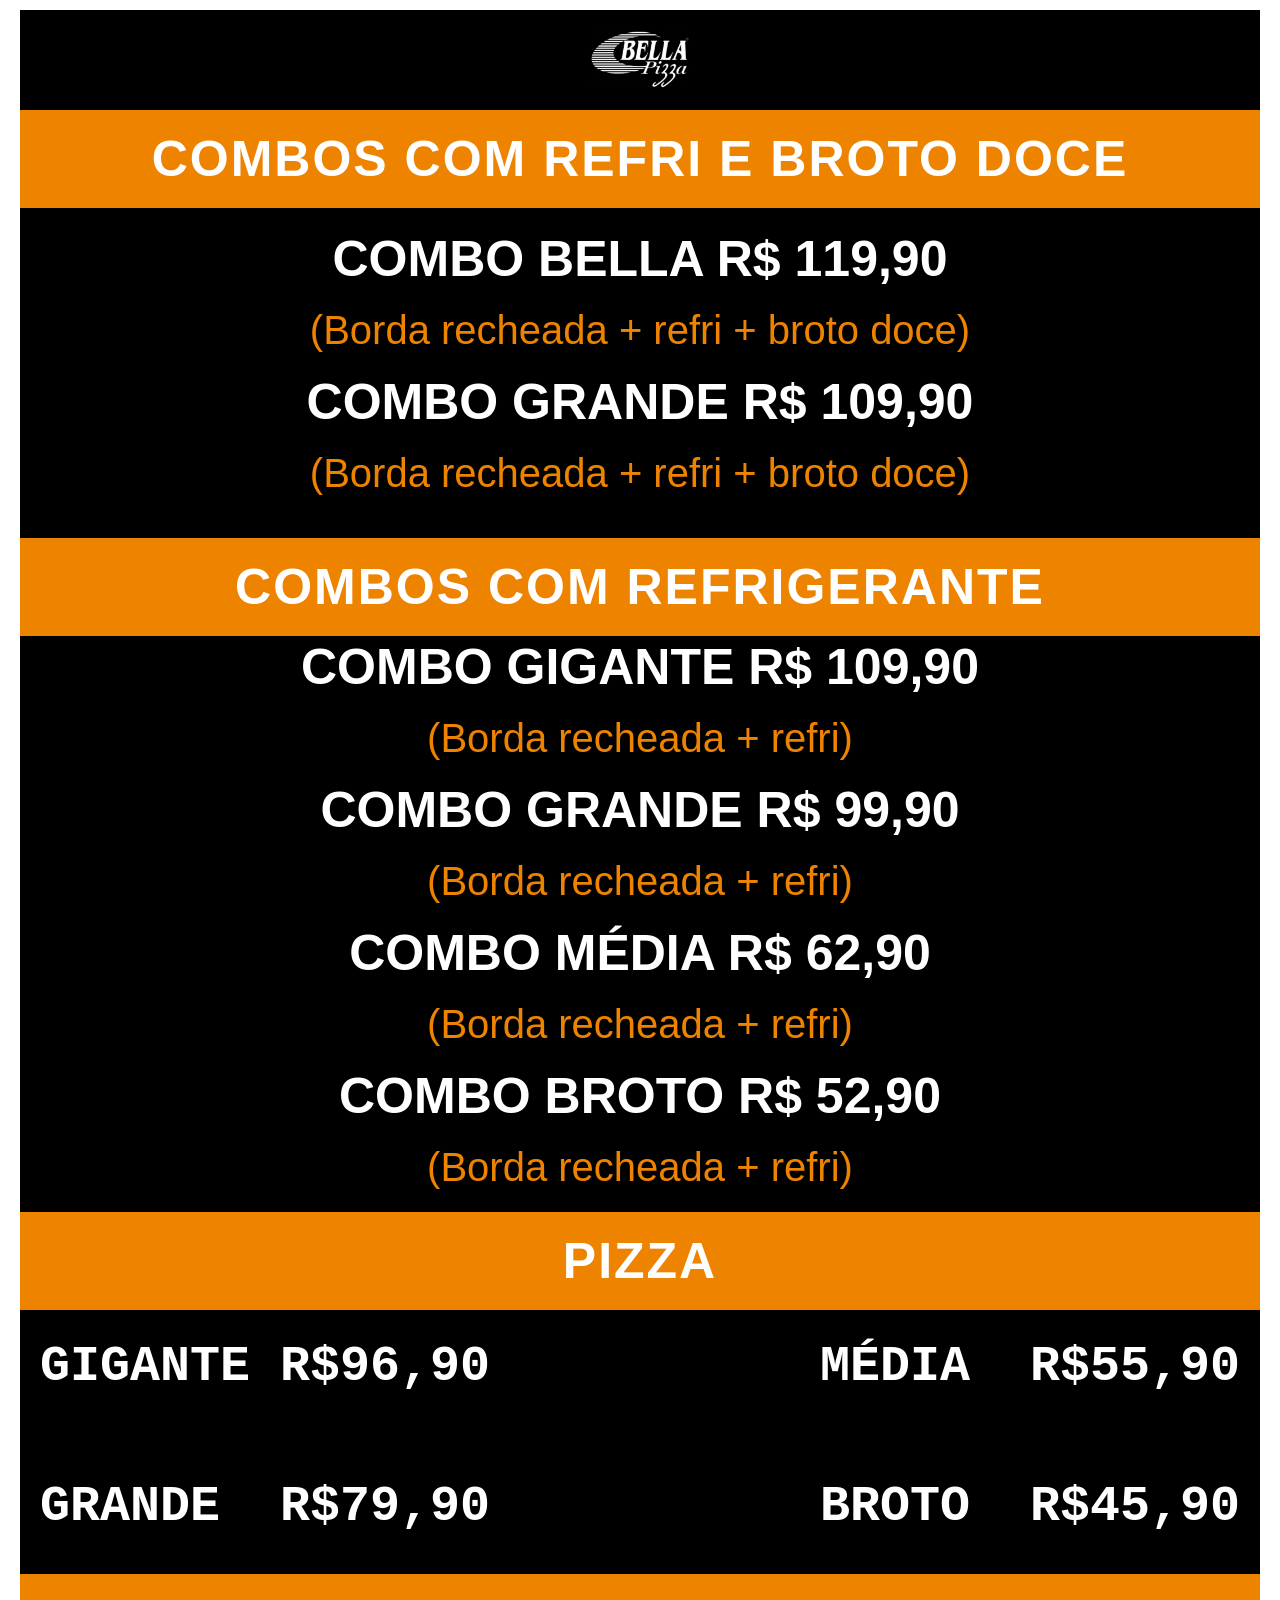
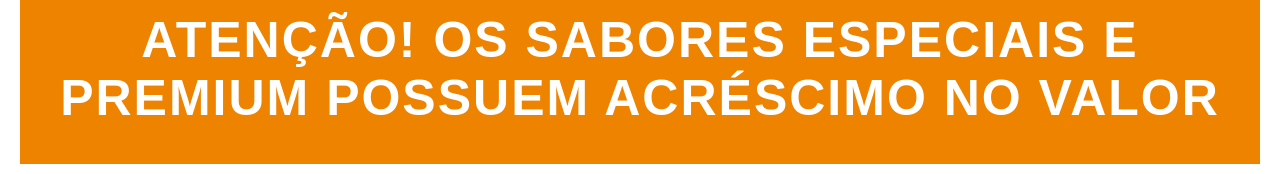
==== index.html @ ff63dc7d "Add files via upload" ====
<!DOCTYPE html>
<html lang="br-pt">
<head>
    <meta charset="UTF-8">
    <meta name="viewport" content="width=device-width, initial-scale=1.0">
    <title>Cardápio Bella Pizza</title>
    <link rel="stylesheet" href="style.css">
</head>

<body>
    <div class="container">
        <div class="logo"><img id="logo_bella" src="Logo.png" alt=""></div>        <div class="titulo_combos_refri_broto"><h1>COMBOS COM REFRI E BROTO DOCE</h1></div>
        <div class="conteudo_refri_broto">
            <h1 class="texto_esquerda">COMBO BELLA R$ 119,90</h1>
            <p>(Borda recheada + refri + broto doce)</p>
            <h1 class="texto_direita">COMBO GRANDE R$ 109,90</h1>
            <p>(Borda recheada + refri + broto doce)</p>
        </div>
        <div class="titulo_refri_broto">
            <h1>COMBOS COM REFRIGERANTE</h1>
        </div>
        <div class="conteudo_combos_refri">
            <h1>COMBO GIGANTE R$ 109,90</h1>
            <p>(Borda recheada + refri)</p>
            <h1>COMBO GRANDE R$ 99,90</h1>
            <p>(Borda recheada + refri)</p>
            <h1>COMBO MÉDIA R$ 62,90</h1>
            <p>(Borda recheada + refri)</p>
            <h1>COMBO BROTO R$ 52,90</h1>
            <p>(Borda recheada + refri)</p>
    </div>
        <div class="titullo_pizza"><h1>PIZZA</h1></div>
        <div class="conteudo_pizza">
            <pre><h1>GIGANTE R$96,90</h1>
            <h1>GRANDE  R$79,90</h1></pre>
            <pre><h1>MÉDIA  R$55,90</h1>
                <h1>BROTO  R$45,90</h1></pre>
        </div>
        <div class="observação"><h1 id="observação_texto">ATENÇÃO! Os sabores especiais e premium possuem acréscimo no valor </h1>
        </div>
    </div>

</body>
</h
---- style.css ----
@media print {
    body {
        background: none;
        -webkit-print-color-adjust: exact; /* Mantém o fundo preto e o laranja */
    }
    .container {
        margin: 0;
        border: none; /* Opcional: remove a borda preta externa se não quiser que ela apareça no papel */
    }
    @page {
        margin: 0;
        size: auto;
    }
}
div.conteudo_combos_refri, .conteudo_refri_broto, .logo, .conteudo_pizza{
    background-color: black;
    color: white;
    font-size: 25px;
    font-family: Arial, Helvetica, sans-serif;
}
div.titullo_pizza, .titulo_refri_broto, .titulo_combos_refri_broto, .observação{
background-color: rgb(238, 131, 0);
color: white;
font-size: 25px;
font-family: Arial, Helvetica, sans-serif;
letter-spacing: 2px; 
text-transform: uppercase;  
}
.conteudo_bebidas{
    flex-grow: 1;
    display: flex;
    flex-direction: row;
    align-items: start;
    justify-content:space-between;
    height: 100px;
    padding: 20px;


}
.conteudo_pizza{
    flex-grow: 1;
    display: flex;
    flex-direction: row;
    align-items: start;
    justify-content:space-between;
    height: 100px;
    padding: 20px;


}
.titullo_pizza{
    display: flex;
    flex-direction: column;
    align-items: center;
    justify-content: center;
    height: 100px;
    width: 100%; 
    border-bottom: 2px solid black; /* Mantém apenas a linha de baixo para separar do resto */
    box-sizing: border-box;
}
.conteudo_combos_refri{
    display: flex;
    flex-direction: column;
    align-items: center;
    justify-content: center;
    height: auto;
    width: 100%; 
    border-bottom: 2px solid black; /* Mantém apenas a linha de baixo para separar do resto */
    box-sizing: border-box;
    padding: px;
}
.titulo_refri_broto{
    display: flex;
    flex-direction: column;
    align-items: center;
    justify-content: center;
    height: 100px;
    width: 100%; 
    border-bottom: 2px solid black; /* Mantém apenas a linha de baixo para separar do resto */
    box-sizing: border-box;
}    
.conteudo_refri_broto{

    padding: 20px;
    display: flex;
    flex-direction: column;
    justify-content:space-between;
    align-items: center;
    height: auto;  
    width: 100%; 
    border-bottom: 2px solid black; /* Mantém apenas a linha de baixo para separar do resto */
    box-sizing: border-box;
}
.descrição_massas{}
p{
    text-transform: ;
    color:rgb(238, 131, 0) ;
    font-size: 40px;
    margin: 20px;
    font-family: Arial, Helvetica, sans-serif;
    text-align: center;
    /* ADICIONE ESTAS LINHAS: */
    max-width: 800px;  /* Limita a largura para o texto ser obrigado a quebrar */
    margin: 20px auto; /* O 'auto' centraliza o bloco do parágrafo na tela */
}
.texto_esquerda{
    padding: 0;
    margin: 0;
}
.texto_direita{
    padding: 0;
    margin: 0;
}
.titulo_combos_refri_broto{
    display: flex;
    flex-direction: column;
    align-items: center;
    justify-content: center;
    height: 100px;
    width: 100%; 
    border-bottom: 2px solid black; /* Mantém apenas a linha de baixo para separar do resto */
    box-sizing: border-box;
}
.logo {
    display: flex;
    flex-direction: column;
    align-items: center;
    justify-content: center;
    height: 100px;
    width: 100%; 
    border-bottom: 2px solid black; /* Mantém apenas a linha de baixo para separar do resto */
    box-sizing: border-box;
}

    
    body{
        margin: 0;
        display: flex;
        flex-direction: column;
        align-items: center;
        justify-content: center;
        min-height: 100vh;

    }
    .container{
        
        display: flex;
        flex-direction: column;
        box-sizing: border-box;

        height: 1754px;
        width: 1240px;
        margin: 10px;

    }
    h1{
        text-align: center;
        margin: 0;
    }
    pre{
        line-height: 1.4;
        margin: 0;
        padding: 0;

    }
    .pre_pizza{
        display: flex;
        margin: 0;
        padding: 0;
        
    }
    .observação{
        display: flex;
        flex-direction: column;
        align-items: center;
        justify-content: center;
        height: 190px;
    }
    #observação_texto{
        text-align: center;
    }
#logo_bella{
    width: 100px;
    height: px;
}
#bebida_pre{
    letter-spacing: 3px; /* Aumenta o espaço entre as letras */
        font-size: 19px;
        display: flex;
        flex-direction: column;
        font-family: Arial, Helvetica, sans-serif;

    
}
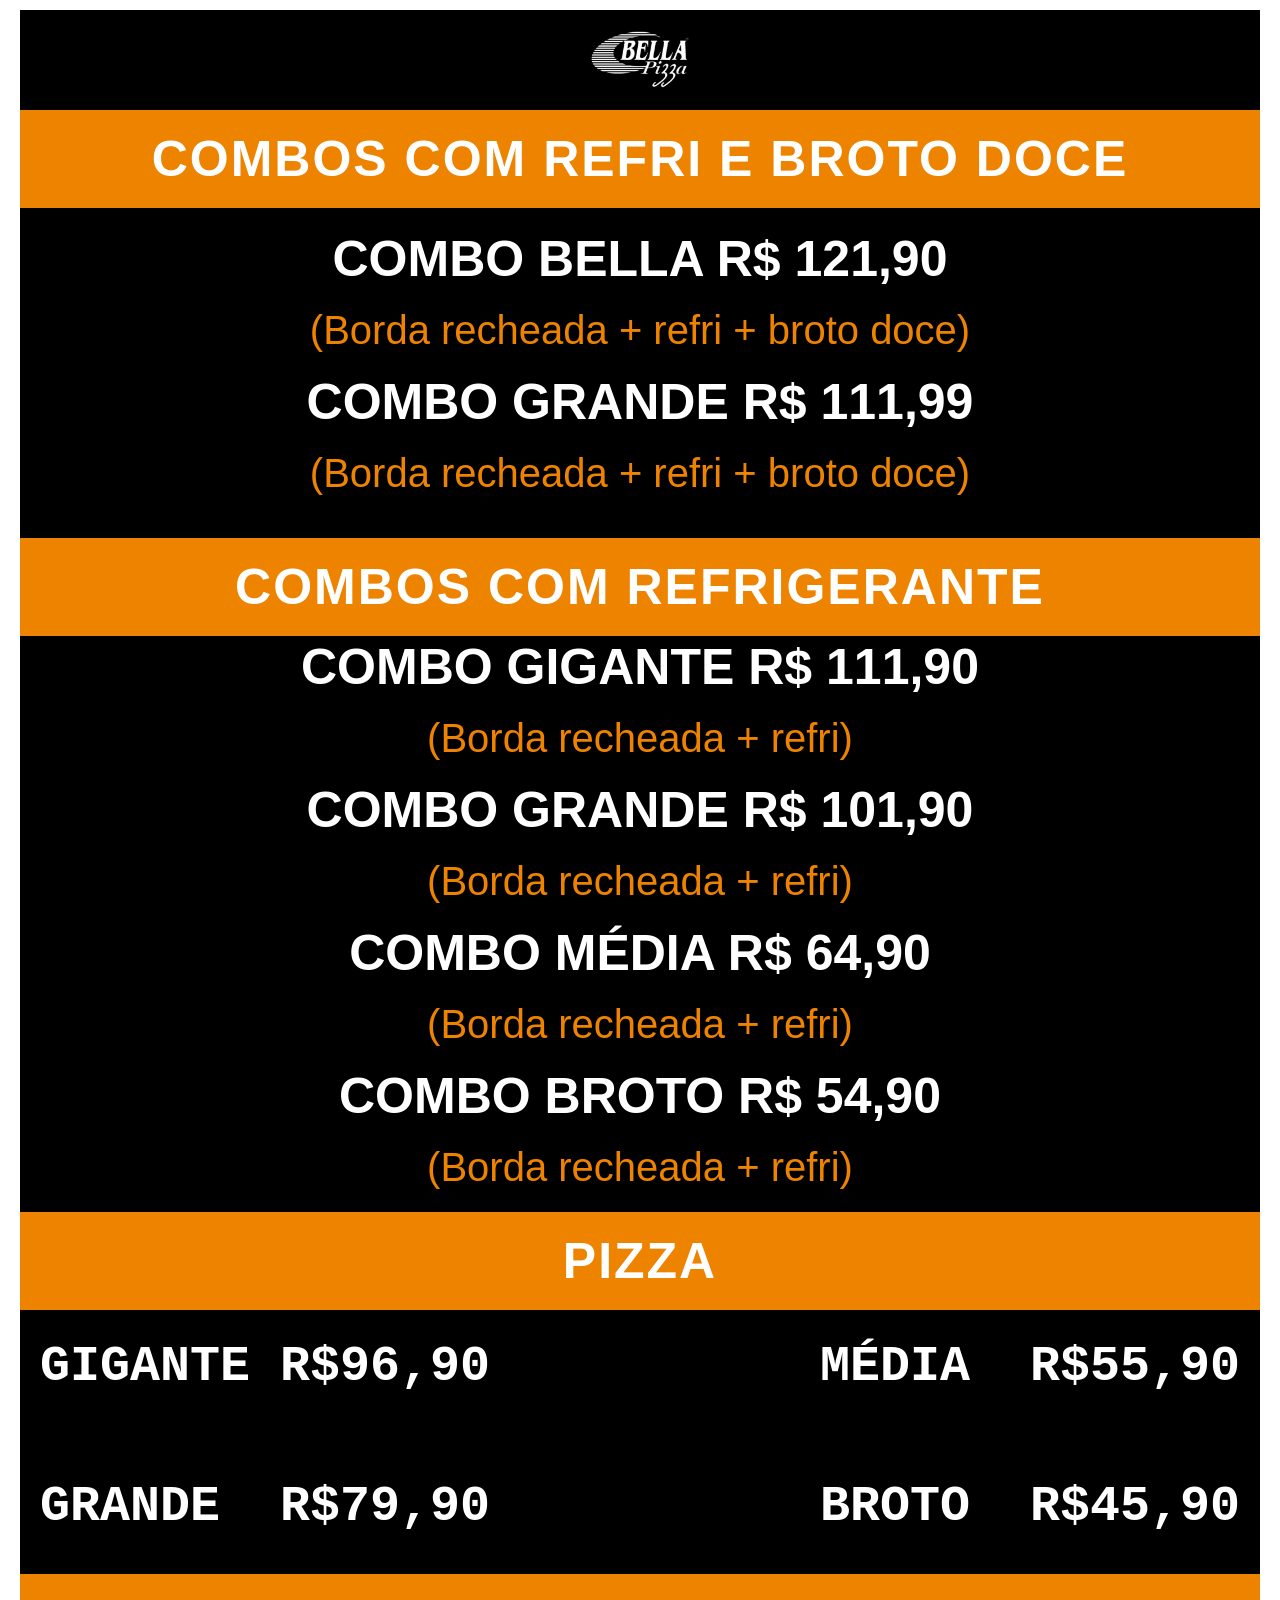
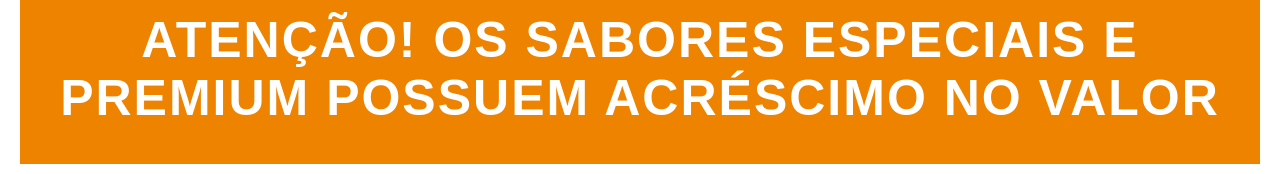
==== commit 410f78db: "Update prices and structure in index.html" ====
--- a/index.html
+++ b/index.html
@@ -1,44 +1,49 @@
 <!DOCTYPE html>
 <html lang="br-pt">
-<head>
-    <meta charset="UTF-8">
-    <meta name="viewport" content="width=device-width, initial-scale=1.0">
+  <head>
+    <meta charset="UTF-8" />
+    <meta name="viewport" content="width=device-width, initial-scale=1.0" />
     <title>Cardápio Bella Pizza</title>
-    <link rel="stylesheet" href="style.css">
-</head>
+    <link rel="stylesheet" href="style.css" />
+  </head>
 
-<body>
+  <body>
     <div class="container">
-        <div class="logo"><img id="logo_bella" src="Logo.png" alt=""></div>        <div class="titulo_combos_refri_broto"><h1>COMBOS COM REFRI E BROTO DOCE</h1></div>
-        <div class="conteudo_refri_broto">
-            <h1 class="texto_esquerda">COMBO BELLA R$ 119,90</h1>
-            <p>(Borda recheada + refri + broto doce)</p>
-            <h1 class="texto_direita">COMBO GRANDE R$ 109,90</h1>
-            <p>(Borda recheada + refri + broto doce)</p>
-        </div>
-        <div class="titulo_refri_broto">
-            <h1>COMBOS COM REFRIGERANTE</h1>
-        </div>
-        <div class="conteudo_combos_refri">
-            <h1>COMBO GIGANTE R$ 109,90</h1>
-            <p>(Borda recheada + refri)</p>
-            <h1>COMBO GRANDE R$ 99,90</h1>
-            <p>(Borda recheada + refri)</p>
-            <h1>COMBO MÉDIA R$ 62,90</h1>
-            <p>(Borda recheada + refri)</p>
-            <h1>COMBO BROTO R$ 52,90</h1>
-            <p>(Borda recheada + refri)</p>
+      <div class="logo"><img id="logo_bella" src="Logo.png" alt="" /></div>
+      <div class="titulo_combos_refri_broto">
+        <h1>COMBOS COM REFRI E BROTO DOCE</h1>
+      </div>
+      <div class="conteudo_refri_broto">
+        <h1 class="texto_esquerda">COMBO BELLA R$ 121,90</h1>
+        <p>(Borda recheada + refri + broto doce)</p>
+        <h1 class="texto_direita">COMBO GRANDE R$ 111,99</h1>
+        <p>(Borda recheada + refri + broto doce)</p>
+      </div>
+      <div class="titulo_refri_broto">
+        <h1>COMBOS COM REFRIGERANTE</h1>
+      </div>
+      <div class="conteudo_combos_refri">
+        <h1>COMBO GIGANTE R$ 111,90</h1>
+        <p>(Borda recheada + refri)</p>
+        <h1>COMBO GRANDE R$ 101,90</h1>
+        <p>(Borda recheada + refri)</p>
+        <h1>COMBO MÉDIA R$ 64,90</h1>
+        <p>(Borda recheada + refri)</p>
+        <h1>COMBO BROTO R$ 54,90</h1>
+        <p>(Borda recheada + refri)</p>
+      </div>
+      <div class="titullo_pizza"><h1>PIZZA</h1></div>
+      <div class="conteudo_pizza">
+        <pre><h1>GIGANTE R$96,90</h1>
+            <h1>GRANDE  R$79,90</h1></pre>
+        <pre><h1>MÉDIA  R$55,90</h1>
+                <h1>BROTO  R$45,90</h1></pre>
+      </div>
+      <div class="observação">
+        <h1 id="observação_texto">
+          ATENÇÃO! Os sabores especiais e premium possuem acréscimo no valor
+        </h1>
+      </div>
     </div>
-        <div class="titullo_pizza"><h1>PIZZA</h1></div>
-        <div class="conteudo_pizza">
-            <pre><h1>GIGANTE R$96,90</h1>
-            <h1>GRANDE  R$79,90</h1></pre>
-            <pre><h1>MÉDIA  R$55,90</h1>
-                <h1>BROTO  R$45,90</h1></pre>
-        </div>
-        <div class="observação"><h1 id="observação_texto">ATENÇÃO! Os sabores especiais e premium possuem acréscimo no valor </h1>
-        </div>
-    </div>
-
-</body>
-</h+  </body>
+</html>
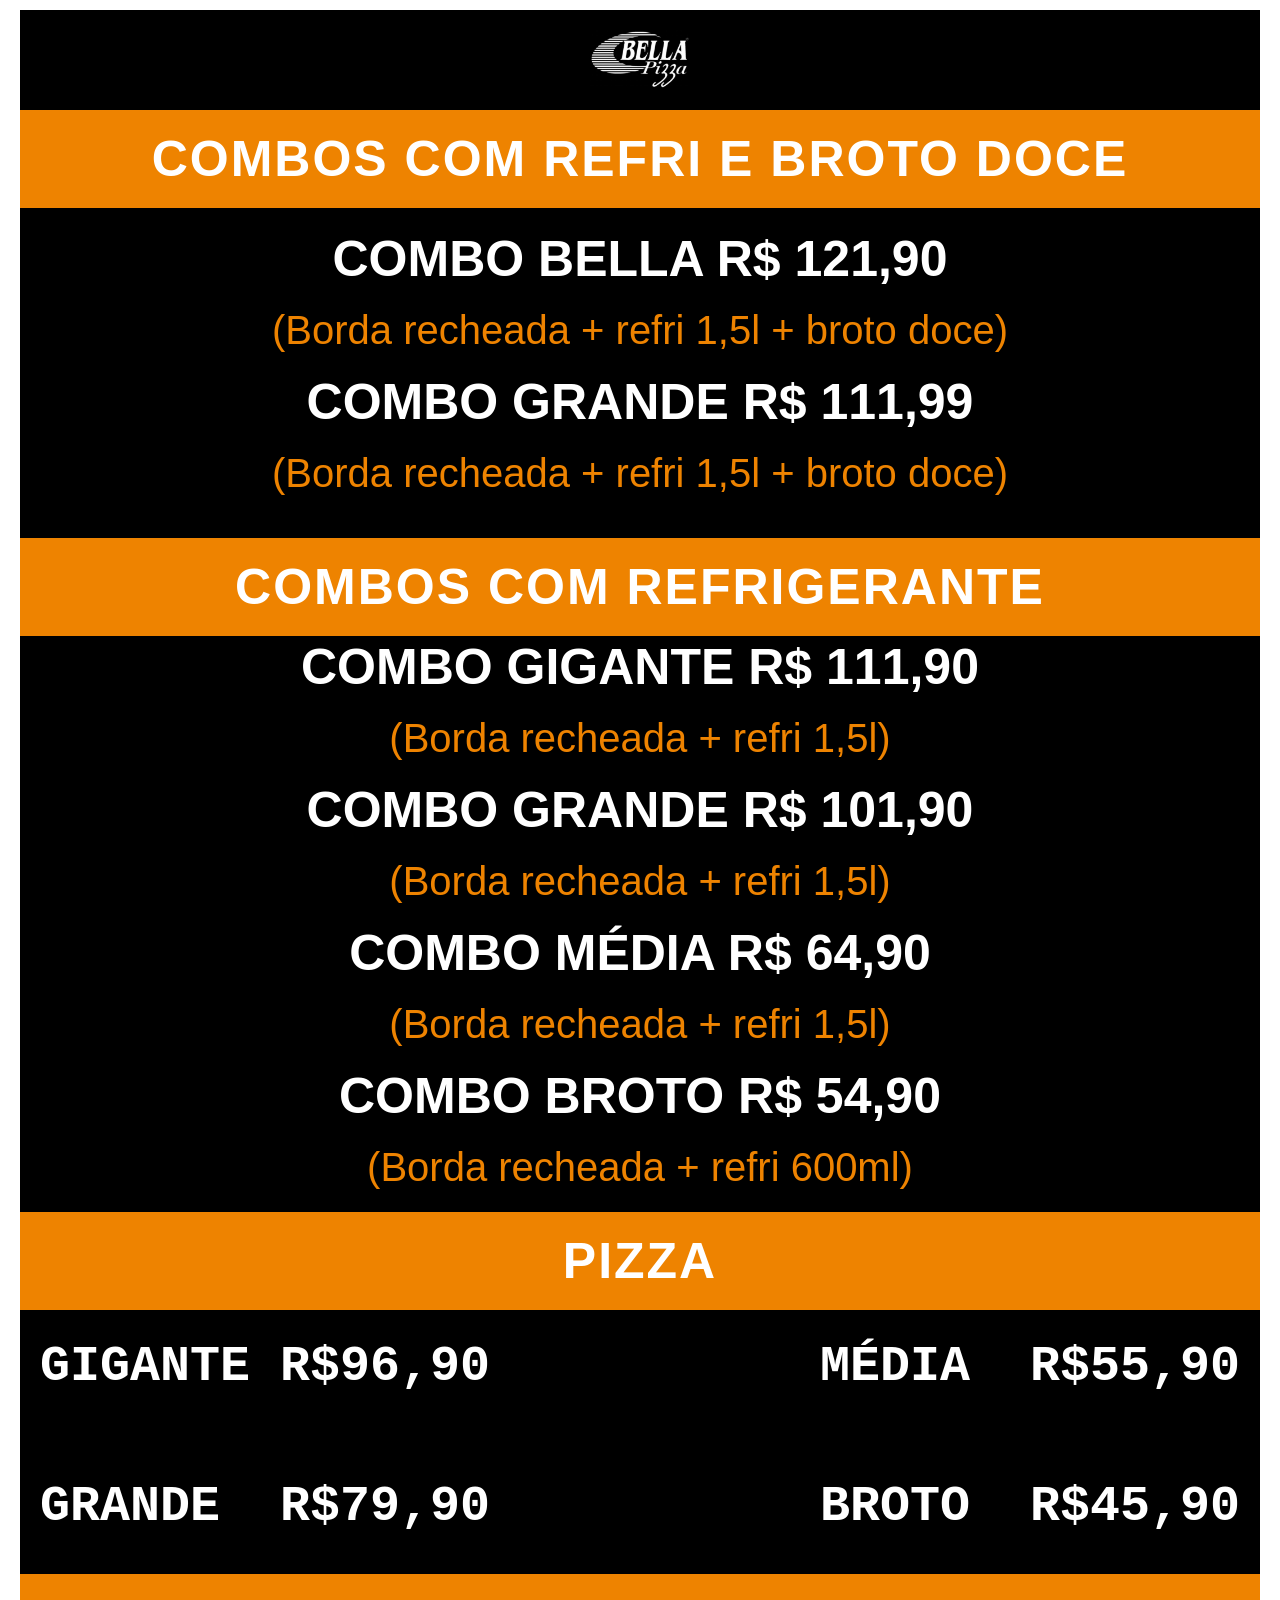
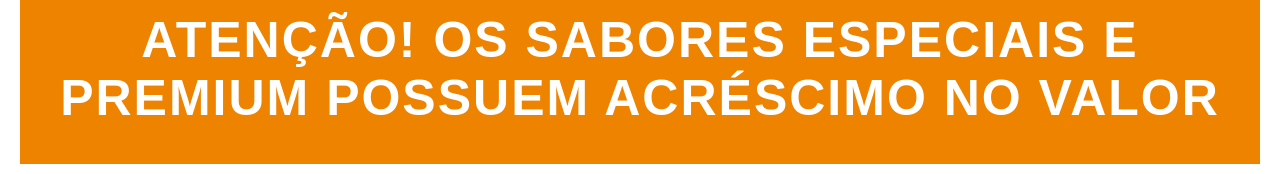
==== commit 0d1255a4: "Inserido o tamanho do refrigerante nos combos" ====
--- a/index.html
+++ b/index.html
@@ -15,22 +15,22 @@
       </div>
       <div class="conteudo_refri_broto">
         <h1 class="texto_esquerda">COMBO BELLA R$ 121,90</h1>
-        <p>(Borda recheada + refri + broto doce)</p>
+        <p>(Borda recheada + refri 1,5l + broto doce)</p>
         <h1 class="texto_direita">COMBO GRANDE R$ 111,99</h1>
-        <p>(Borda recheada + refri + broto doce)</p>
+        <p>(Borda recheada + refri 1,5l + broto doce)</p>
       </div>
       <div class="titulo_refri_broto">
         <h1>COMBOS COM REFRIGERANTE</h1>
       </div>
       <div class="conteudo_combos_refri">
         <h1>COMBO GIGANTE R$ 111,90</h1>
-        <p>(Borda recheada + refri)</p>
+        <p>(Borda recheada + refri 1,5l)</p>
         <h1>COMBO GRANDE R$ 101,90</h1>
-        <p>(Borda recheada + refri)</p>
+        <p>(Borda recheada + refri 1,5l)</p>
         <h1>COMBO MÉDIA R$ 64,90</h1>
-        <p>(Borda recheada + refri)</p>
+        <p>(Borda recheada + refri 1,5l)</p>
         <h1>COMBO BROTO R$ 54,90</h1>
-        <p>(Borda recheada + refri)</p>
+        <p>(Borda recheada + refri 600ml)</p>
       </div>
       <div class="titullo_pizza"><h1>PIZZA</h1></div>
       <div class="conteudo_pizza">
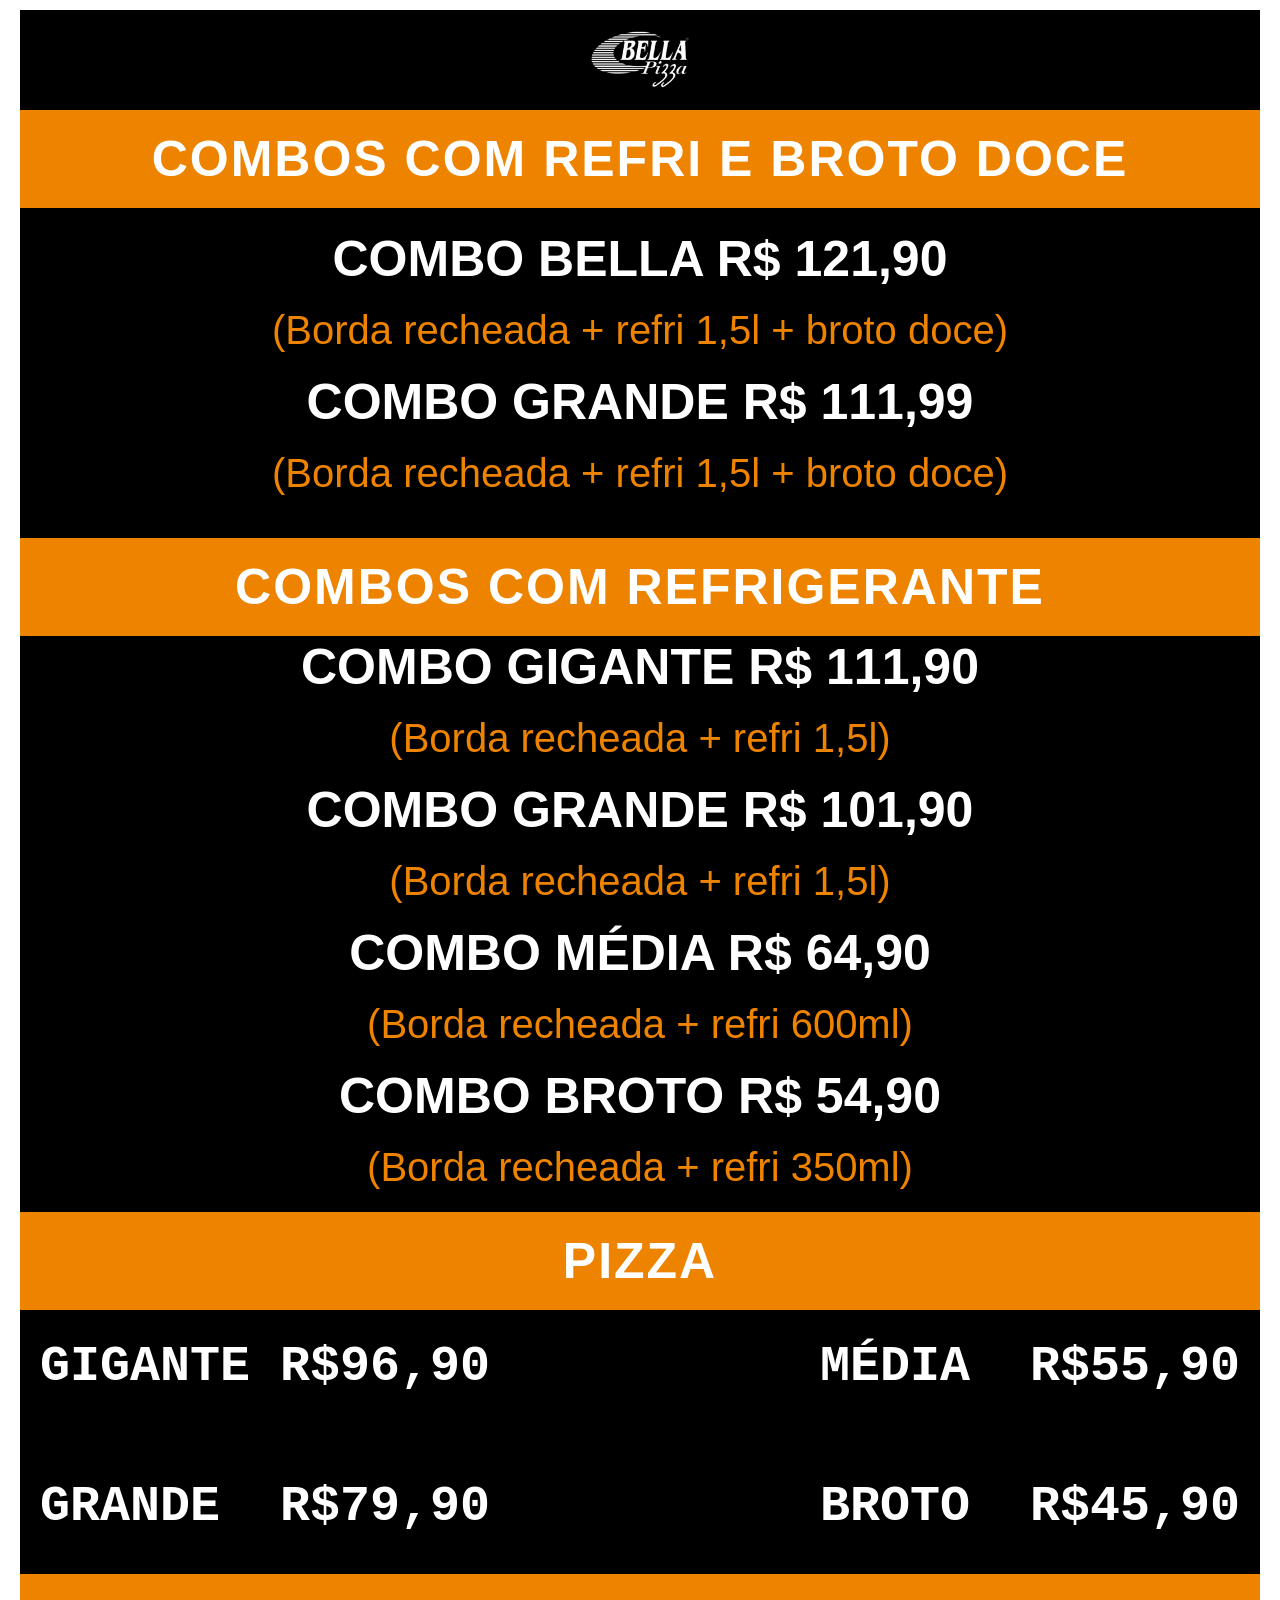
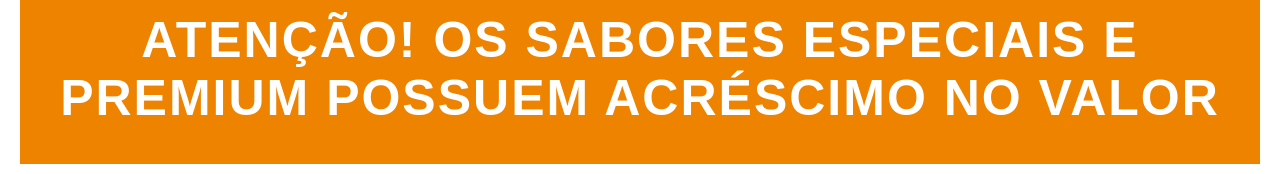
==== commit 89960650: "Revise menu items and descriptions in index.html Updated the content of the menu items and adjusted " ====
--- a/index.html
+++ b/index.html
@@ -28,9 +28,9 @@
         <h1>COMBO GRANDE R$ 101,90</h1>
         <p>(Borda recheada + refri 1,5l)</p>
         <h1>COMBO MÉDIA R$ 64,90</h1>
-        <p>(Borda recheada + refri 1,5l)</p>
+        <p>(Borda recheada + refri 600ml)</p>
         <h1>COMBO BROTO R$ 54,90</h1>
-        <p>(Borda recheada + refri 600ml)</p>
+        <p>(Borda recheada + refri 350ml)</p>
       </div>
       <div class="titullo_pizza"><h1>PIZZA</h1></div>
       <div class="conteudo_pizza">
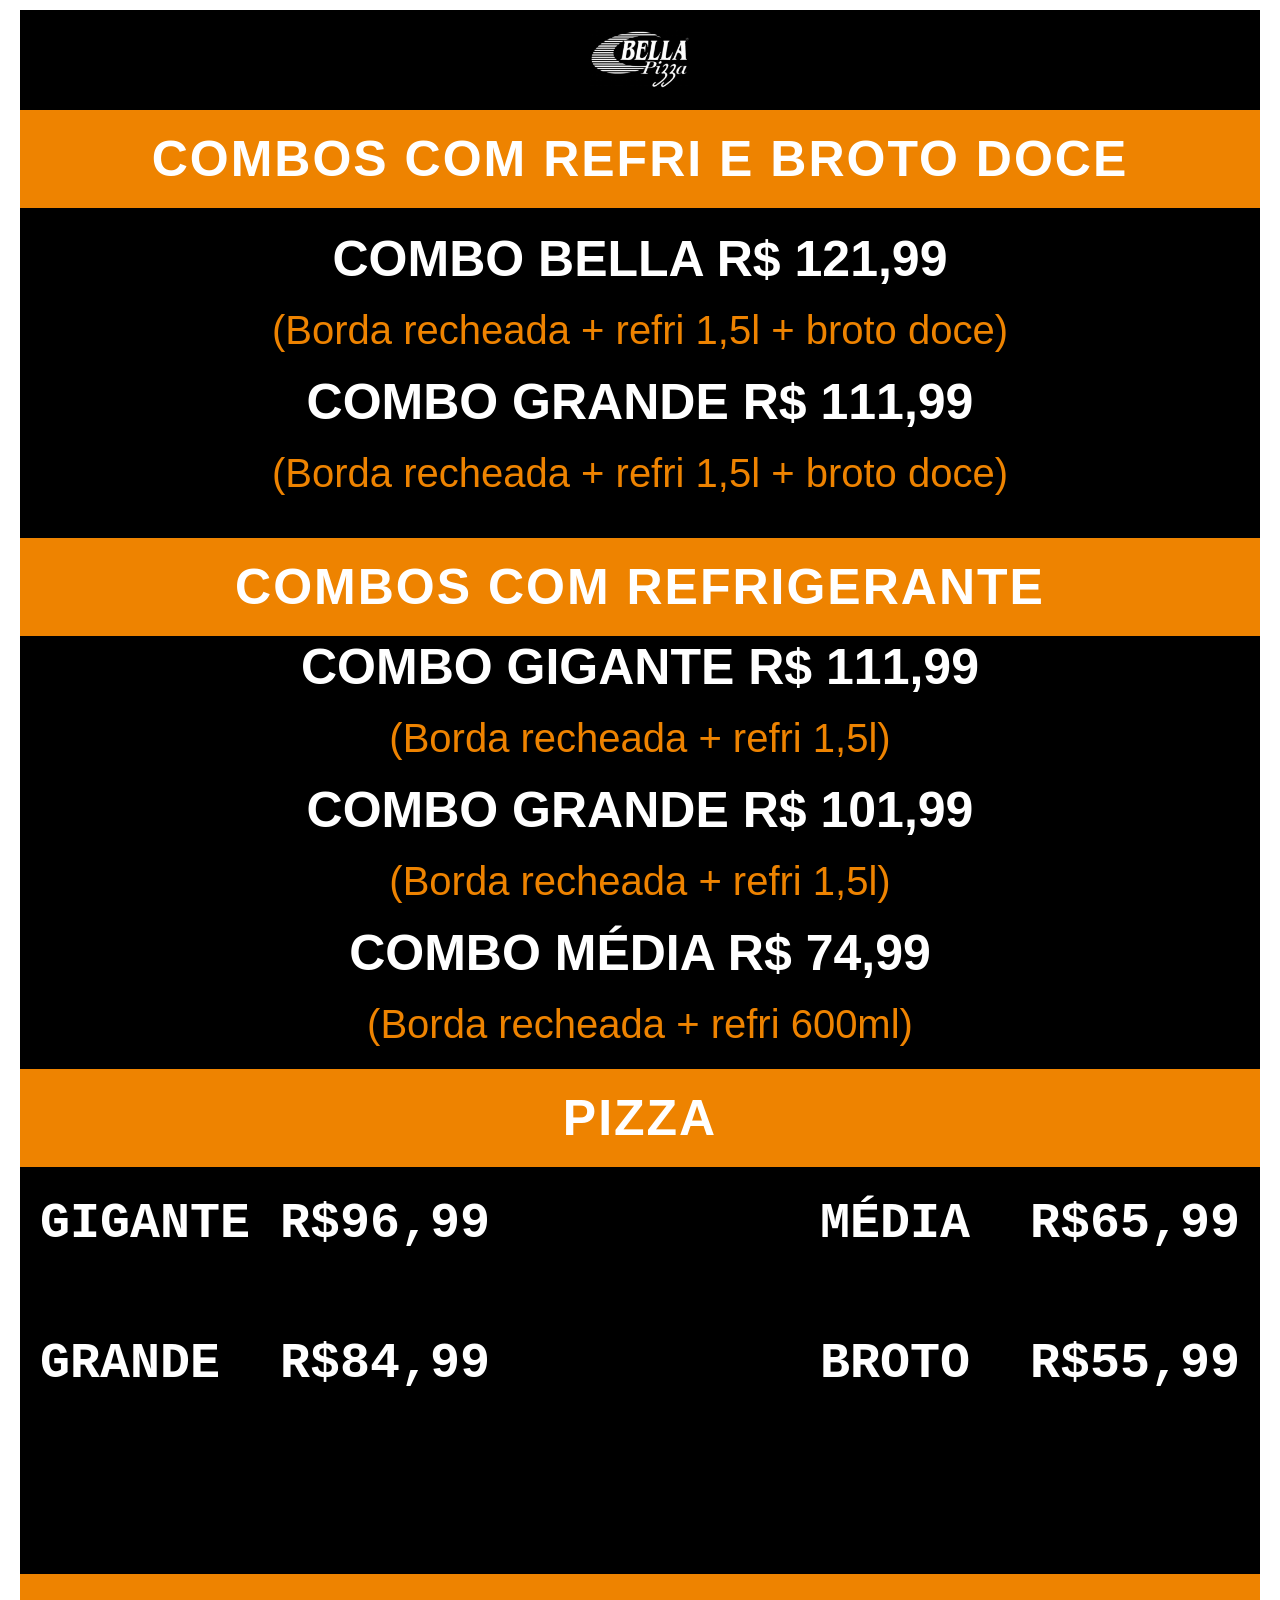
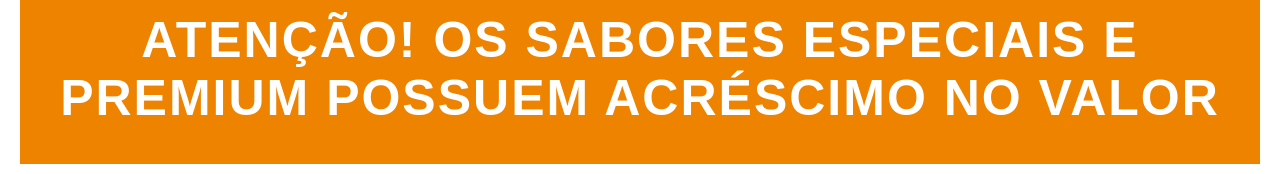
==== commit 1c7d8467: "Revise menu prices in index.html Updated prices for combos and pizzas in the menu." ====
--- a/index.html
+++ b/index.html
@@ -14,7 +14,7 @@
         <h1>COMBOS COM REFRI E BROTO DOCE</h1>
       </div>
       <div class="conteudo_refri_broto">
-        <h1 class="texto_esquerda">COMBO BELLA R$ 121,90</h1>
+        <h1 class="texto_esquerda">COMBO BELLA R$ 121,99</h1>
         <p>(Borda recheada + refri 1,5l + broto doce)</p>
         <h1 class="texto_direita">COMBO GRANDE R$ 111,99</h1>
         <p>(Borda recheada + refri 1,5l + broto doce)</p>
@@ -23,21 +23,19 @@
         <h1>COMBOS COM REFRIGERANTE</h1>
       </div>
       <div class="conteudo_combos_refri">
-        <h1>COMBO GIGANTE R$ 111,90</h1>
+        <h1>COMBO GIGANTE R$ 111,99</h1>
         <p>(Borda recheada + refri 1,5l)</p>
-        <h1>COMBO GRANDE R$ 101,90</h1>
+        <h1>COMBO GRANDE R$ 101,99</h1>
         <p>(Borda recheada + refri 1,5l)</p>
-        <h1>COMBO MÉDIA R$ 64,90</h1>
+        <h1>COMBO MÉDIA R$ 74,99</h1>
         <p>(Borda recheada + refri 600ml)</p>
-        <h1>COMBO BROTO R$ 54,90</h1>
-        <p>(Borda recheada + refri 350ml)</p>
       </div>
       <div class="titullo_pizza"><h1>PIZZA</h1></div>
       <div class="conteudo_pizza">
-        <pre><h1>GIGANTE R$96,90</h1>
-            <h1>GRANDE  R$79,90</h1></pre>
-        <pre><h1>MÉDIA  R$55,90</h1>
-                <h1>BROTO  R$45,90</h1></pre>
+        <pre><h1>GIGANTE R$96,99</h1>
+            <h1>GRANDE  R$84,99</h1></pre>
+        <pre><h1>MÉDIA  R$65,99</h1>
+                <h1>BROTO  R$55,99</h1></pre>
       </div>
       <div class="observação">
         <h1 id="observação_texto">
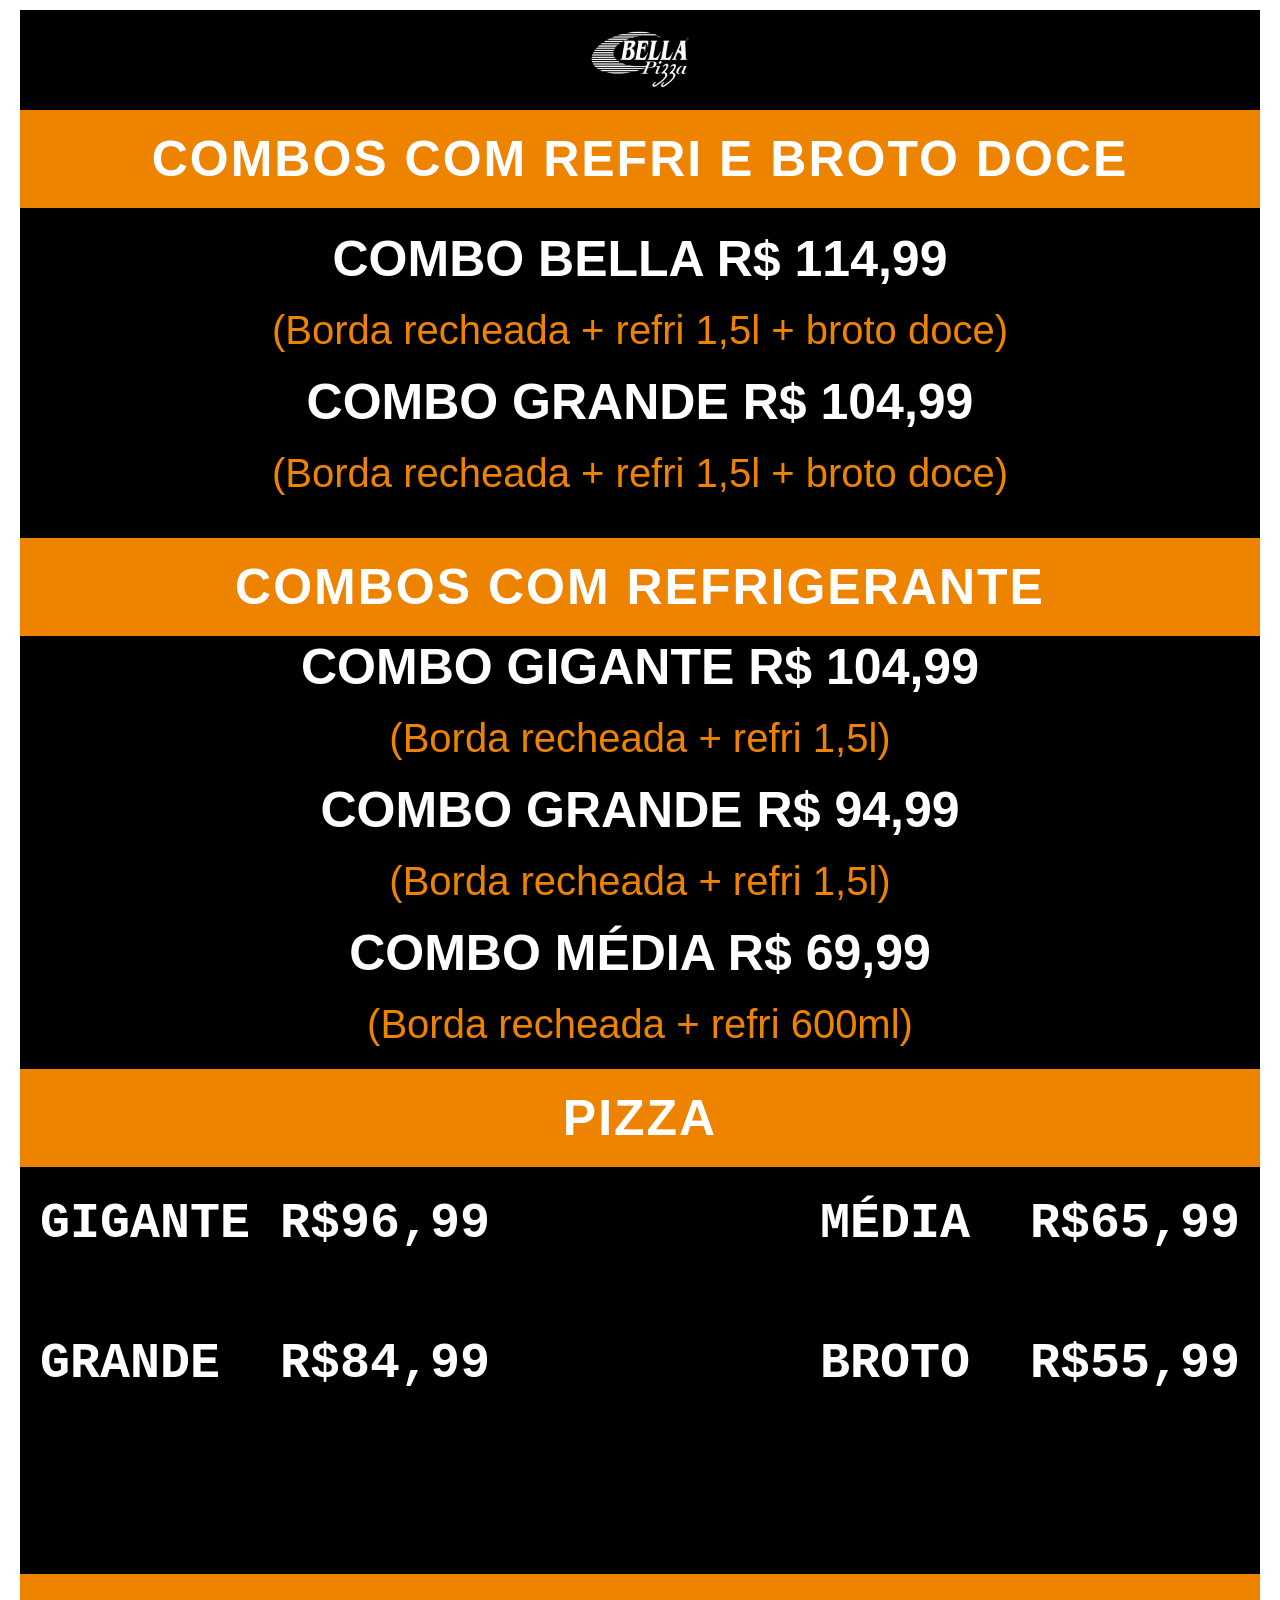
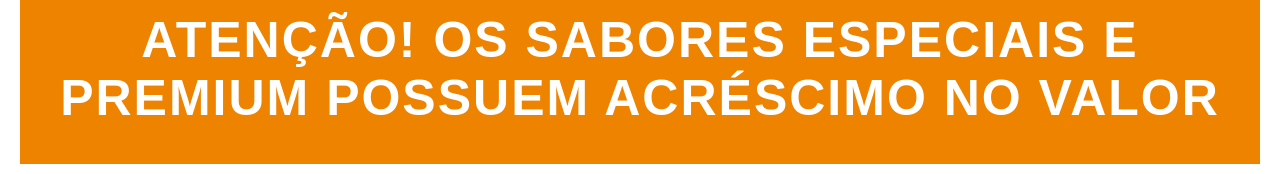
==== commit 3480b093: "Add files via upload" ====
--- a/index.html
+++ b/index.html
@@ -14,20 +14,20 @@
         <h1>COMBOS COM REFRI E BROTO DOCE</h1>
       </div>
       <div class="conteudo_refri_broto">
-        <h1 class="texto_esquerda">COMBO BELLA R$ 121,99</h1>
+        <h1 class="texto_esquerda">COMBO BELLA R$ 114,99</h1>
         <p>(Borda recheada + refri 1,5l + broto doce)</p>
-        <h1 class="texto_direita">COMBO GRANDE R$ 111,99</h1>
+        <h1 class="texto_direita">COMBO GRANDE R$ 104,99</h1>
         <p>(Borda recheada + refri 1,5l + broto doce)</p>
       </div>
       <div class="titulo_refri_broto">
         <h1>COMBOS COM REFRIGERANTE</h1>
       </div>
       <div class="conteudo_combos_refri">
-        <h1>COMBO GIGANTE R$ 111,99</h1>
+        <h1>COMBO GIGANTE R$ 104,99</h1>
         <p>(Borda recheada + refri 1,5l)</p>
-        <h1>COMBO GRANDE R$ 101,99</h1>
+        <h1>COMBO GRANDE R$ 94,99</h1>
         <p>(Borda recheada + refri 1,5l)</p>
-        <h1>COMBO MÉDIA R$ 74,99</h1>
+        <h1>COMBO MÉDIA R$ 69,99</h1>
         <p>(Borda recheada + refri 600ml)</p>
       </div>
       <div class="titullo_pizza"><h1>PIZZA</h1></div>
